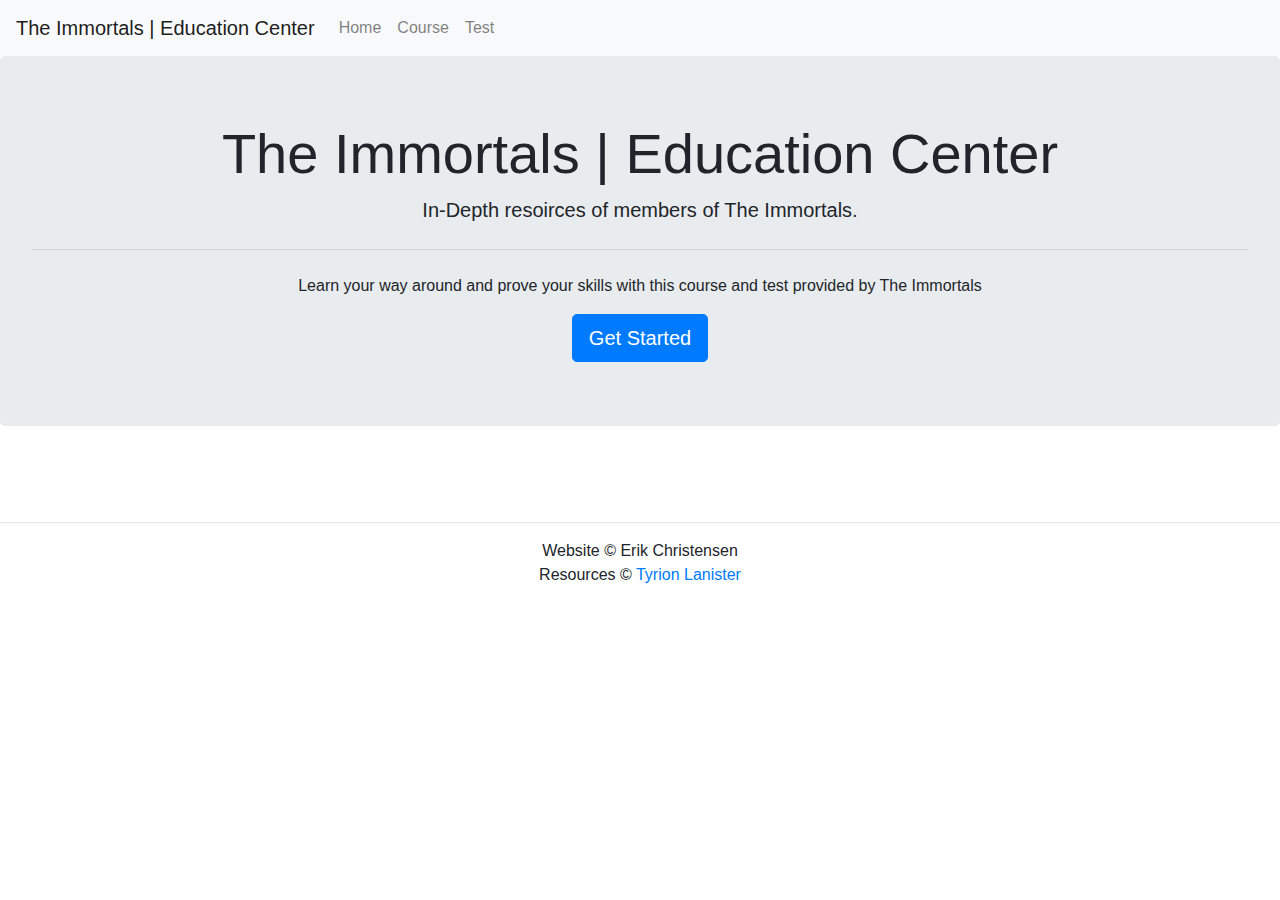
==== index.html @ d9b5b73f "Update index.html" ====
<!DOCTYPE html>
<html>
<head>
<title>The Immortals | Training Program</title>
<meta name="viewport" content="width=device-width, initial-scale=1.0">
<link rel="stylesheet" href="https://stackpath.bootstrapcdn.com/bootstrap/4.3.1/css/bootstrap.min.css" integrity="sha384-ggOyR0iXCbMQv3Xipma34MD+dH/1fQ784/j6cY/iJTQUOhcWr7x9JvoRxT2MZw1T" crossorigin="anonymous">
</head>
<body>

<nav class="navbar navbar-expand-lg navbar-light bg-light">
  <a class="navbar-brand" href="https://politicsandwar.com/alliance/id=5875">The Immortals | Education Center</a>
  <button class="navbar-toggler" type="button" data-toggle="collapse" data-target="#navbarSupportedContent" aria-controls="navbarSupportedContent" aria-expanded="false" aria-label="Toggle navigation">
    <span class="navbar-toggler-icon"></span>
  </button>

  <div class="collapse navbar-collapse" id="navbarSupportedContent">
    <ul class="navbar-nav mr-auto">
      <li class="nav-item">
        <a class="nav-link" href="index.html">Home</a>
      </li>
      <li class="nav-item">
        <a class="nav-link" href="course.html">Course</a>
      </li>
      <li>
        <a class="nav-link" href="test.html">Test</a>
      </li>
    </ul>
  </div>
</nav>
<div class="jumbotron text-center">
  <h1 class="display-4">The Immortals | Education Center</h1>
  <p class="lead">In-Depth resoirces of members of The Immortals.</p>
  <hr class="my-4">
  <p>Learn your way around and prove your skills with this course and test provided by The Immortals</p>
  <a class="btn btn-primary btn-lg" href="course.html" role="button">Get Started</a>
</div>
  
  
<br />
<br />
<hr />
<p class="text-center">Website &copy Erik Christensen <br /> Resources &copy <a href="https://politicsandwar.com/nation/id=155303">Tyrion Lanister</a></p>

<script src="https://code.jquery.com/jquery-3.3.1.slim.min.js" integrity="sha384-q8i/X+965DzO0rT7abK41JStQIAqVgRVzpbzo5smXKp4YfRvH+8abtTE1Pi6jizo" crossorigin="anonymous"></script>
<script src="https://cdnjs.cloudflare.com/ajax/libs/popper.js/1.14.7/umd/popper.min.js" integrity="sha384-UO2eT0CpHqdSJQ6hJty5KVphtPhzWj9WO1clHTMGa3JDZwrnQq4sF86dIHNDz0W1" crossorigin="anonymous"></script>
<script src="https://stackpath.bootstrapcdn.com/bootstrap/4.3.1/js/bootstrap.min.js" integrity="sha384-JjSmVgyd0p3pXB1rRibZUAYoIIy6OrQ6VrjIEaFf/nJGzIxFDsf4x0xIM+B07jRM" crossorigin="anonymous"></script>
</body>
</html>
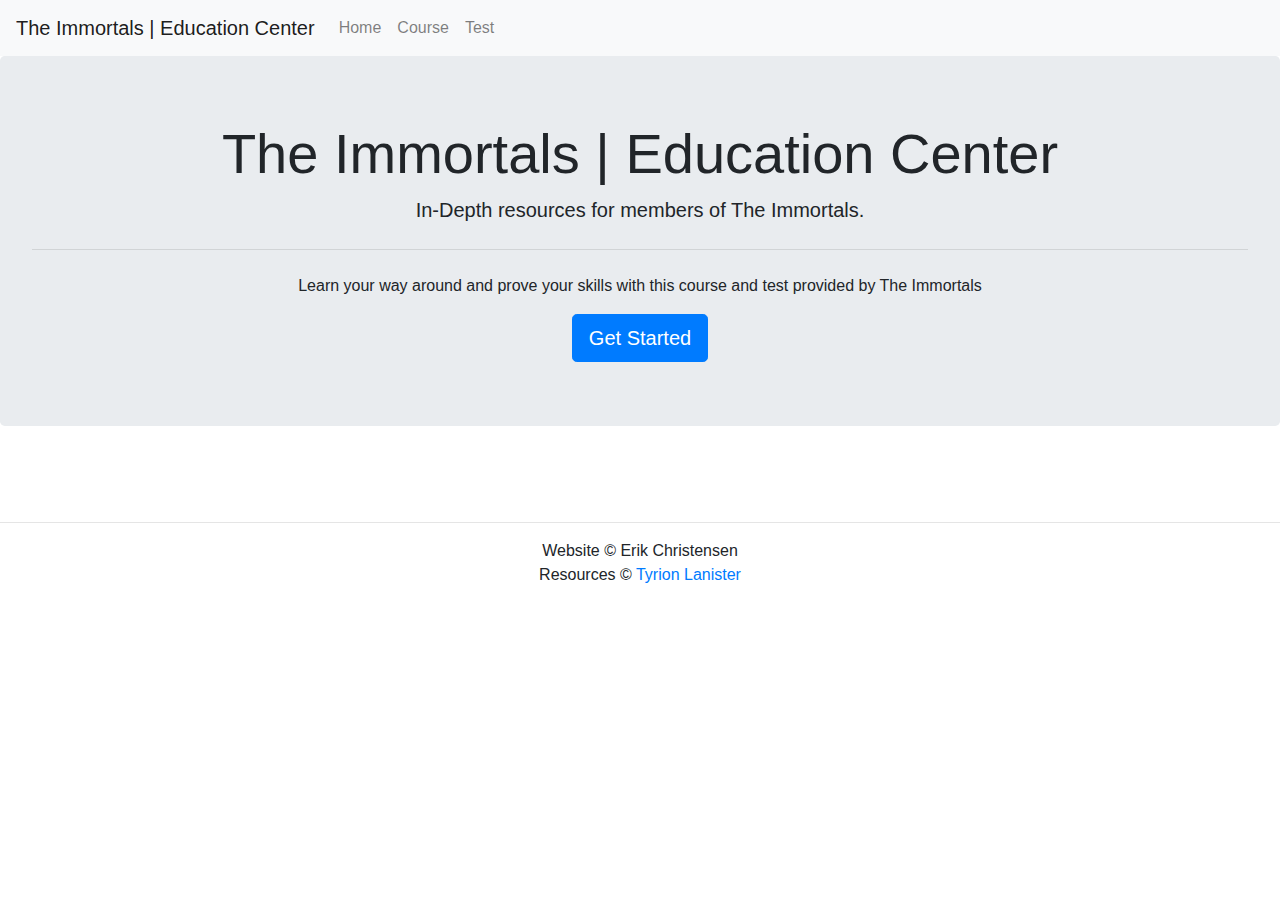
==== commit 0fdb0d3f: "Update index.html" ====
--- a/index.html
+++ b/index.html
@@ -29,7 +29,7 @@
 </nav>
 <div class="jumbotron text-center">
   <h1 class="display-4">The Immortals | Education Center</h1>
-  <p class="lead">In-Depth resoirces of members of The Immortals.</p>
+  <p class="lead">In-Depth resources for members of The Immortals.</p>
   <hr class="my-4">
   <p>Learn your way around and prove your skills with this course and test provided by The Immortals</p>
   <a class="btn btn-primary btn-lg" href="course.html" role="button">Get Started</a>
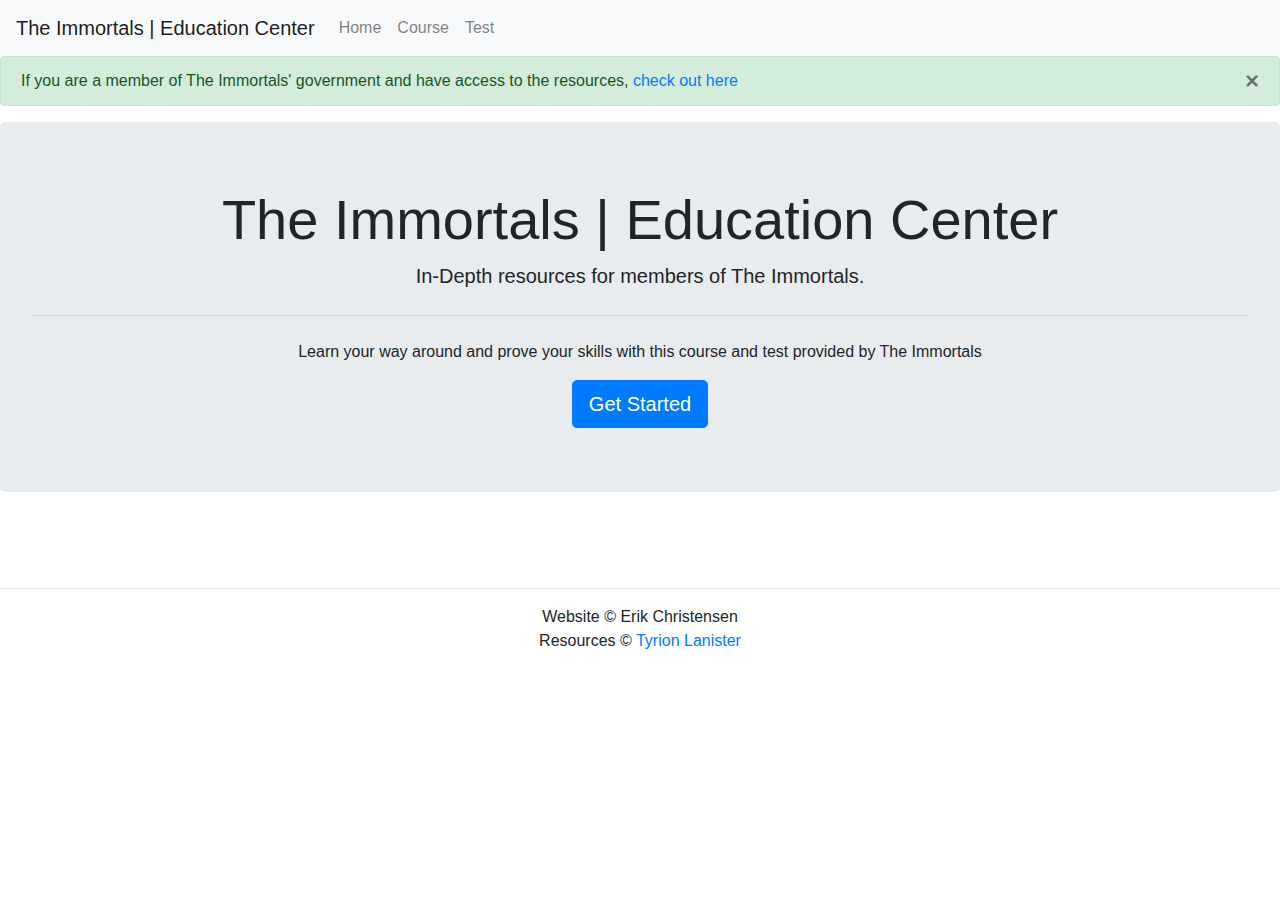
==== commit 71c44505: "Update index.html" ====
--- a/index.html
+++ b/index.html
@@ -27,6 +27,12 @@
     </ul>
   </div>
 </nav>
+  <div class="alert alert-success" role="alert">
+  If you are a member of The Immortals' government and have access to the resources, <a href="https://dude2093350.github.io/TheImmortals/logon.html">check out here</a>
+  <button type="button" class="close" data-dismiss="alert" aria-label="Close">
+    <span aria-hidden="true">&times;</span>
+  </button>
+  </div>
 <div class="jumbotron text-center">
   <h1 class="display-4">The Immortals | Education Center</h1>
   <p class="lead">In-Depth resources for members of The Immortals.</p>
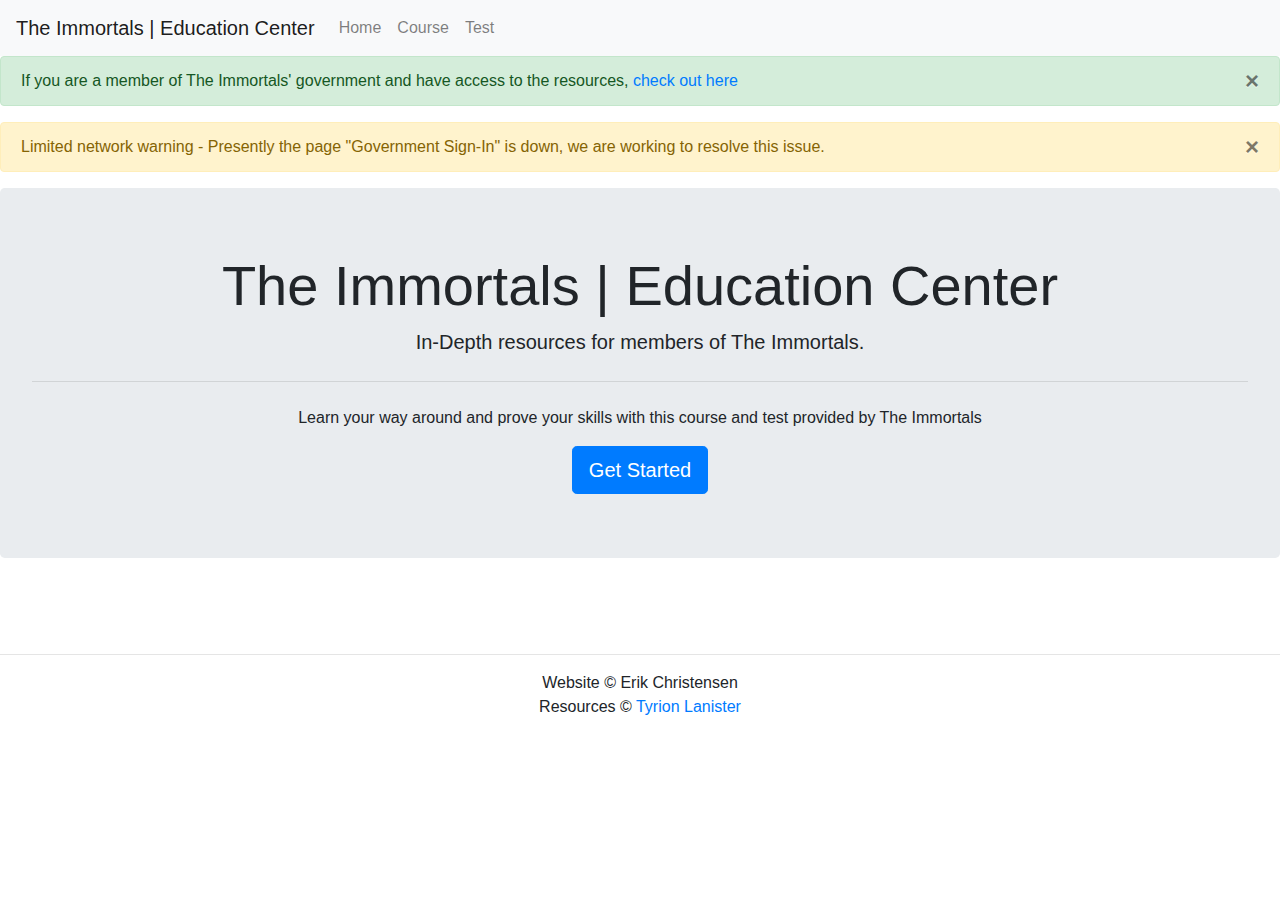
==== commit 3306ff59: "Update index.html" ====
--- a/index.html
+++ b/index.html
@@ -33,6 +33,12 @@
     <span aria-hidden="true">&times;</span>
   </button>
   </div>
+  <div class="alert alert-warning" role="alert">
+  Limited network warning - Presently the page "Government Sign-In" is down, we are working to resolve this issue.
+    <button type="button" class="close" data-dismiss="alert" aria-label="Close">
+    <span aria-hidden="true">&times;</span>
+  </button>
+</div>
 <div class="jumbotron text-center">
   <h1 class="display-4">The Immortals | Education Center</h1>
   <p class="lead">In-Depth resources for members of The Immortals.</p>
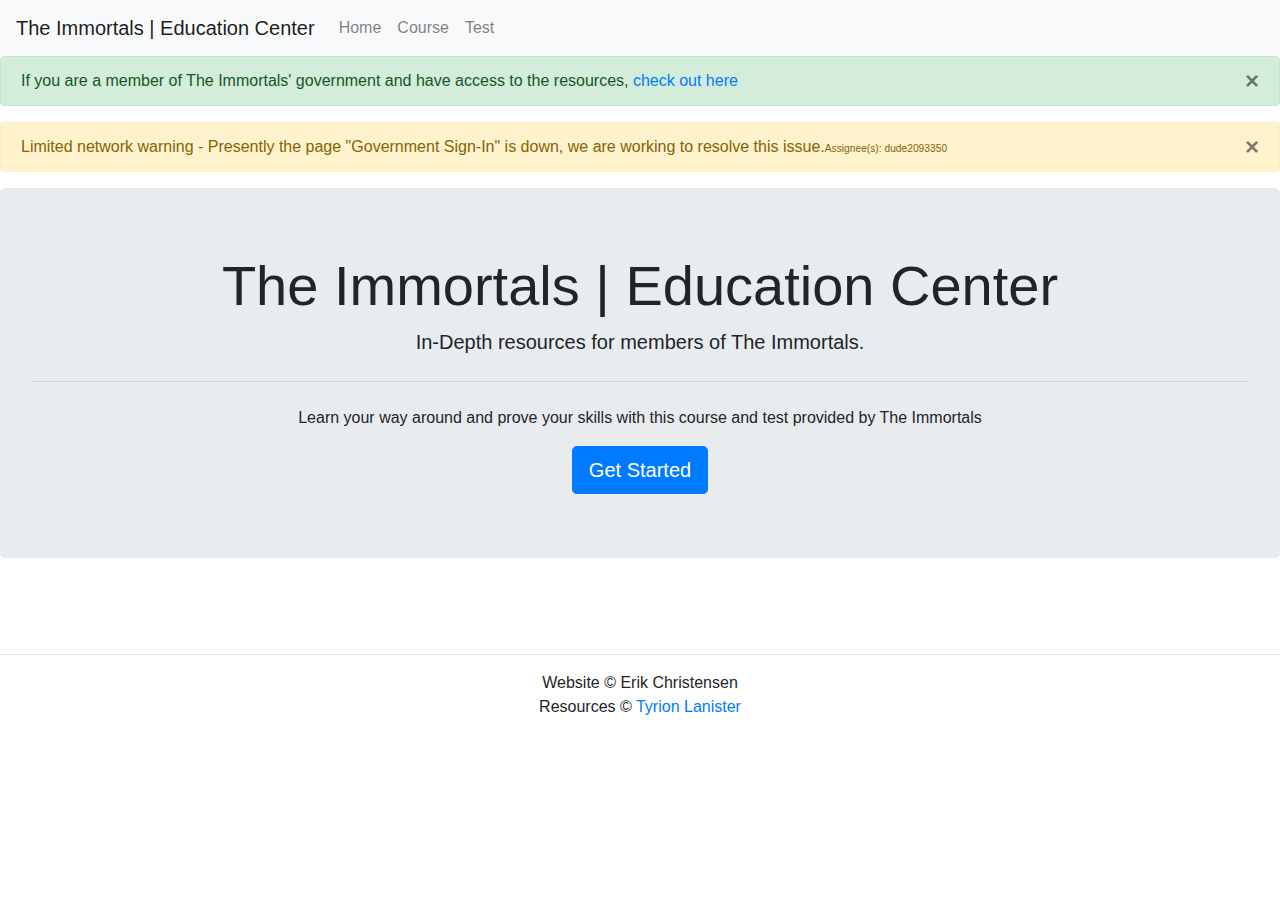
==== commit cf611517: "Update index.html" ====
--- a/index.html
+++ b/index.html
@@ -34,7 +34,7 @@
   </button>
   </div>
   <div class="alert alert-warning" role="alert">
-  Limited network warning - Presently the page "Government Sign-In" is down, we are working to resolve this issue.
+  Limited network warning - Presently the page "Government Sign-In" is down, we are working to resolve this issue.<small><small>Assignee(s): dude2093350</small></small>
     <button type="button" class="close" data-dismiss="alert" aria-label="Close">
     <span aria-hidden="true">&times;</span>
   </button>
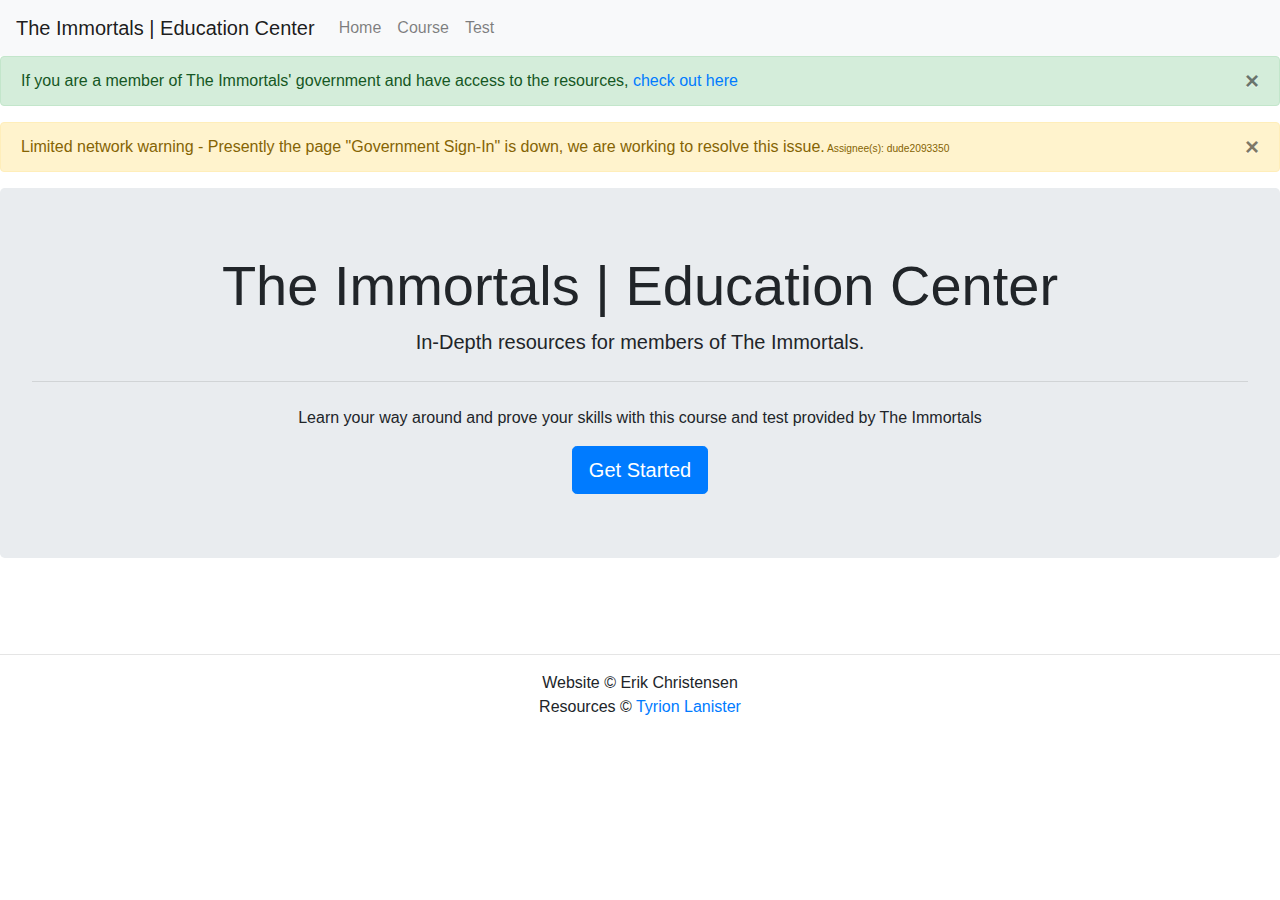
==== commit b0b2a161: "Update index.html" ====
--- a/index.html
+++ b/index.html
@@ -34,7 +34,7 @@
   </button>
   </div>
   <div class="alert alert-warning" role="alert">
-  Limited network warning - Presently the page "Government Sign-In" is down, we are working to resolve this issue.<small><small>Assignee(s): dude2093350</small></small>
+  Limited network warning - Presently the page "Government Sign-In" is down, we are working to resolve this issue.<small><small> Assignee(s): dude2093350</small></small>
     <button type="button" class="close" data-dismiss="alert" aria-label="Close">
     <span aria-hidden="true">&times;</span>
   </button>
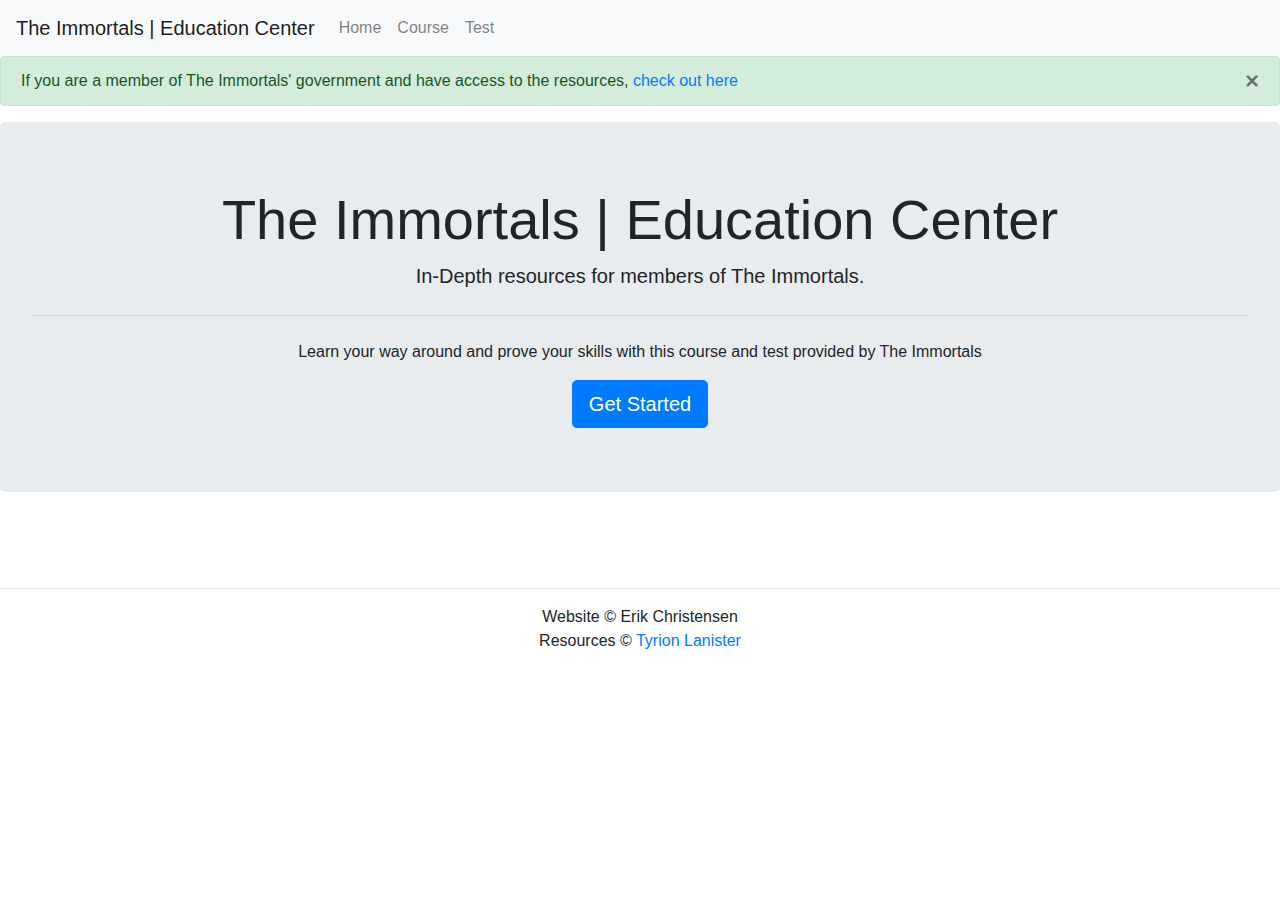
==== commit dd8f6653: "Update index.html" ====
--- a/index.html
+++ b/index.html
@@ -1,60 +1,60 @@
-<!DOCTYPE html>
-<html>
-<head>
-<title>The Immortals | Training Program</title>
-<meta name="viewport" content="width=device-width, initial-scale=1.0">
-<link rel="stylesheet" href="https://stackpath.bootstrapcdn.com/bootstrap/4.3.1/css/bootstrap.min.css" integrity="sha384-ggOyR0iXCbMQv3Xipma34MD+dH/1fQ784/j6cY/iJTQUOhcWr7x9JvoRxT2MZw1T" crossorigin="anonymous">
-</head>
-<body>
-
-<nav class="navbar navbar-expand-lg navbar-light bg-light">
-  <a class="navbar-brand" href="https://politicsandwar.com/alliance/id=5875">The Immortals | Education Center</a>
-  <button class="navbar-toggler" type="button" data-toggle="collapse" data-target="#navbarSupportedContent" aria-controls="navbarSupportedContent" aria-expanded="false" aria-label="Toggle navigation">
-    <span class="navbar-toggler-icon"></span>
-  </button>
-
-  <div class="collapse navbar-collapse" id="navbarSupportedContent">
-    <ul class="navbar-nav mr-auto">
-      <li class="nav-item">
-        <a class="nav-link" href="index.html">Home</a>
-      </li>
-      <li class="nav-item">
-        <a class="nav-link" href="course.html">Course</a>
-      </li>
-      <li>
-        <a class="nav-link" href="test.html">Test</a>
-      </li>
-    </ul>
-  </div>
-</nav>
-  <div class="alert alert-success" role="alert">
-  If you are a member of The Immortals' government and have access to the resources, <a href="https://dude2093350.github.io/TheImmortals/logon.html">check out here</a>
-  <button type="button" class="close" data-dismiss="alert" aria-label="Close">
-    <span aria-hidden="true">&times;</span>
-  </button>
-  </div>
-  <div class="alert alert-warning" role="alert">
-  Limited network warning - Presently the page "Government Sign-In" is down, we are working to resolve this issue.<small><small> Assignee(s): dude2093350</small></small>
-    <button type="button" class="close" data-dismiss="alert" aria-label="Close">
-    <span aria-hidden="true">&times;</span>
-  </button>
-</div>
-<div class="jumbotron text-center">
-  <h1 class="display-4">The Immortals | Education Center</h1>
-  <p class="lead">In-Depth resources for members of The Immortals.</p>
-  <hr class="my-4">
-  <p>Learn your way around and prove your skills with this course and test provided by The Immortals</p>
-  <a class="btn btn-primary btn-lg" href="course.html" role="button">Get Started</a>
-</div>
-  
-  
-<br />
-<br />
-<hr />
-<p class="text-center">Website &copy Erik Christensen <br /> Resources &copy <a href="https://politicsandwar.com/nation/id=155303">Tyrion Lanister</a></p>
-
-<script src="https://code.jquery.com/jquery-3.3.1.slim.min.js" integrity="sha384-q8i/X+965DzO0rT7abK41JStQIAqVgRVzpbzo5smXKp4YfRvH+8abtTE1Pi6jizo" crossorigin="anonymous"></script>
-<script src="https://cdnjs.cloudflare.com/ajax/libs/popper.js/1.14.7/umd/popper.min.js" integrity="sha384-UO2eT0CpHqdSJQ6hJty5KVphtPhzWj9WO1clHTMGa3JDZwrnQq4sF86dIHNDz0W1" crossorigin="anonymous"></script>
-<script src="https://stackpath.bootstrapcdn.com/bootstrap/4.3.1/js/bootstrap.min.js" integrity="sha384-JjSmVgyd0p3pXB1rRibZUAYoIIy6OrQ6VrjIEaFf/nJGzIxFDsf4x0xIM+B07jRM" crossorigin="anonymous"></script>
-</body>
-</html>
+<!DOCTYPE html>
+<html>
+<head>
+<title>The Immortals | Training Program</title>
+<meta name="viewport" content="width=device-width, initial-scale=1.0">
+<link rel="stylesheet" href="https://stackpath.bootstrapcdn.com/bootstrap/4.3.1/css/bootstrap.min.css" integrity="sha384-ggOyR0iXCbMQv3Xipma34MD+dH/1fQ784/j6cY/iJTQUOhcWr7x9JvoRxT2MZw1T" crossorigin="anonymous">
+</head>
+<body>
+
+<nav class="navbar navbar-expand-lg navbar-light bg-light">
+  <a class="navbar-brand" href="https://politicsandwar.com/alliance/id=5875">The Immortals | Education Center</a>
+  <button class="navbar-toggler" type="button" data-toggle="collapse" data-target="#navbarSupportedContent" aria-controls="navbarSupportedContent" aria-expanded="false" aria-label="Toggle navigation">
+    <span class="navbar-toggler-icon"></span>
+  </button>
+
+  <div class="collapse navbar-collapse" id="navbarSupportedContent">
+    <ul class="navbar-nav mr-auto">
+      <li class="nav-item">
+        <a class="nav-link" href="index.html">Home</a>
+      </li>
+      <li class="nav-item">
+        <a class="nav-link" href="course.html">Course</a>
+      </li>
+      <li>
+        <a class="nav-link" href="test.html">Test</a>
+      </li>
+    </ul>
+  </div>
+</nav>
+  <div class="alert alert-success" role="alert">
+  If you are a member of The Immortals' government and have access to the resources, <a href="https://dude2093350.github.io/TheImmortals/logon.html">check out here</a>
+  <button type="button" class="close" data-dismiss="alert" aria-label="Close">
+    <span aria-hidden="true">&times;</span>
+  </button>
+  </div>
+  <!--<div class="alert alert-warning" role="alert">
+  Limited network warning - Presently the page "Government Sign-In" is down, we are working to resolve this issue.<small><small> Assignee(s): dude2093350</small></small>
+    <button type="button" class="close" data-dismiss="alert" aria-label="Close">
+    <span aria-hidden="true">&times;</span>
+  </button>
+</div>-->
+<div class="jumbotron text-center">
+  <h1 class="display-4">The Immortals | Education Center</h1>
+  <p class="lead">In-Depth resources for members of The Immortals.</p>
+  <hr class="my-4">
+  <p>Learn your way around and prove your skills with this course and test provided by The Immortals</p>
+  <a class="btn btn-primary btn-lg" href="course.html" role="button">Get Started</a>
+</div>
+  
+  
+<br />
+<br />
+<hr />
+<p class="text-center">Website &copy Erik Christensen <br /> Resources &copy <a href="https://politicsandwar.com/nation/id=155303">Tyrion Lanister</a></p>
+
+<script src="https://code.jquery.com/jquery-3.3.1.slim.min.js" integrity="sha384-q8i/X+965DzO0rT7abK41JStQIAqVgRVzpbzo5smXKp4YfRvH+8abtTE1Pi6jizo" crossorigin="anonymous"></script>
+<script src="https://cdnjs.cloudflare.com/ajax/libs/popper.js/1.14.7/umd/popper.min.js" integrity="sha384-UO2eT0CpHqdSJQ6hJty5KVphtPhzWj9WO1clHTMGa3JDZwrnQq4sF86dIHNDz0W1" crossorigin="anonymous"></script>
+<script src="https://stackpath.bootstrapcdn.com/bootstrap/4.3.1/js/bootstrap.min.js" integrity="sha384-JjSmVgyd0p3pXB1rRibZUAYoIIy6OrQ6VrjIEaFf/nJGzIxFDsf4x0xIM+B07jRM" crossorigin="anonymous"></script>
+</body>
+</html>
